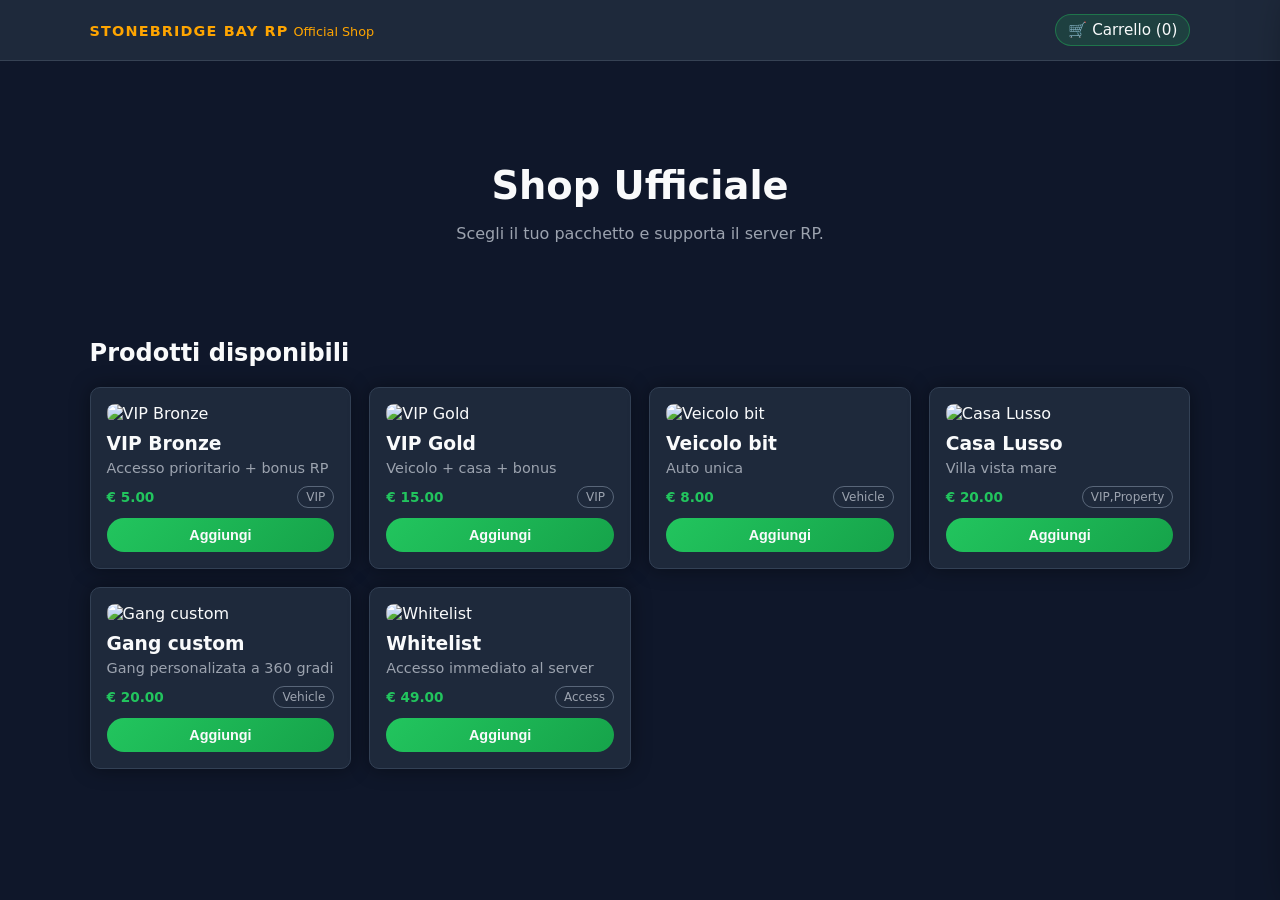
==== index.html @ 19026e09 "Add files via upload" ====
<!DOCTYPE html>
<html lang="it">
<head>
  <meta charset="UTF-8">
  <title>Stonebridge Bay RP - Shop</title>
  <meta name="viewport" content="width=device-width, initial-scale=1">
  <link rel="stylesheet" href="style.css">

  <!-- PAYPAL SDK (INSERISCI IL TUO CLIENT ID) -->
  <script src="https://www.paypal.com/sdk/js?client-id=YOUR_CLIENT_ID&currency=EUR"></script>
</head>

<body>

  <header class="sb-header">
    <div class="logo">
      <span class="logo-main">Stonebridge Bay RP</span>
      <span class="logo-sub">Official Shop</span>
    </div>
    <div id="cartToggle" class="cart-icon">🛒 Carrello (<span id="cartCount">0</span>)</div>
  </header>

  <section class="hero">
    <h1>Shop Ufficiale</h1>
    <p>Scegli il tuo pacchetto e supporta il server RP.</p>
  </section>

  <section class="shop-section">
    <h2>Prodotti disponibili</h2>
    <div id="productGrid" class="product-grid"></div>
  </section>

  <!-- SIDEBAR CARRELLO -->
  <div id="cartSidebar" class="cart-sidebar">
    <div class="cart-header">
      <h3>Il tuo carrello</h3>
      <button id="closeCart" class="close-btn">✕</button>
    </div>

    <div id="cartItems" class="cart-items"></div>

    <div class="cart-footer">
      <div class="cart-total">
        <span>Totale:</span>
        <strong>€ <span id="cartTotal">0.00</span></strong>
      </div>

      <label>ID Roleplay</label>
      <input id="rpId" placeholder="steam:1100001...">

      <!-- 🔥 BOTTONE CHECKOUT -->
      <button id="goCheckout" class="btn-primary" style="margin-top:10px;">
          <a href="checkout.html">Vai al checkout</a>
      </button>

      <!-- 🔥 PayPal disegna qui il bottone -->
      <div id="paypal-button-container" style="margin-top:15px;"></div>
    </div>
  </div>

  <div id="cartOverlay" class="cart-overlay"></div>

  <script src="script.js"></script>
</body>
</html>
---- style.css ----
:root {
  --bg: #0f172a;
  --accent: #22c55e;
  --text: #f9fafb;
  --muted: #9ca3af;
  --danger: #ef4444;
  --card: #1e293b;
  --border: #334155;
  --radius: 10px;
  --transition: 0.2s ease;
  --font-main: system-ui, -apple-system, BlinkMacSystemFont, "Segoe UI", sans-serif;
}

/* RESET */
*,
*::before,
*::after {
  box-sizing: border-box;
}

body {
  margin: 0;
  font-family: var(--font-main);
  background: #0f172a;
  color: var(--text);
}

/* HEADER */
.sb-header {
  position: sticky;
  top: 0;
  z-index: 20;
  display: flex;
  align-items: center;
  justify-content: space-between;
  padding: 14px 7vw;
  background: #1e293b;
  border-bottom: 1px solid rgba(148, 163, 184, 0.2);
}

.logo-main {
  font-weight: 800;
  letter-spacing: 0.08em;
  text-transform: uppercase;
  font-size: 0.9rem;
  color: orange;
}

.logo-sub {
  font-size: 0.8rem;
  color: orange;
}

.cart-icon {
  cursor: pointer;
  font-size: 0.95rem;
  background: rgba(34, 197, 94, 0.15);
  padding: 6px 12px;
  border-radius: 999px;
  border: 1px solid rgba(34, 197, 94, 0.4);
}

/* HERO */
.hero {
  padding: 70px 7vw 40px;
  text-align: center;
}

.hero h1 {
  font-size: 2.4rem;
  margin-bottom: 10px;
}

.hero p {
  color: var(--muted);
}

/* SHOP */
.shop-section {
  padding: 20px 7vw 60px;
}

.product-grid {
  display: grid;
  grid-template-columns: repeat(auto-fit, minmax(230px, 1fr));
  gap: 18px;
}

.product-card {
  background: var(--card);
  border-radius: var(--radius);
  padding: 16px;
  border: 1px solid var(--border);
  box-shadow: 0 0 20px rgba(0, 0, 0, 0.4);
}

.product-card img {
  width: 100%;
  border-radius: 8px;
  margin-bottom: 10px;
  height: 150px;
  object-fit: cover;
}

.product-card h3 {
  margin: 0 0 6px;
}

.product-card p {
  margin: 0 0 10px;
  font-size: 0.9rem;
  color: var(--muted);
}

.product-meta {
  display: flex;
  justify-content: space-between;
  align-items: center;
  margin-bottom: 10px;
  font-size: 0.85rem;
}

.product-price {
  font-weight: 700;
  color: var(--accent);
}

.product-tag {
  font-size: 0.75rem;
  padding: 3px 8px;
  border-radius: 999px;
  border: 1px solid rgba(148, 163, 184, 0.5);
  color: var(--muted);
}

/* BUTTONS */
.btn-primary {
  display: inline-block;
  padding: 9px 16px;
  border-radius: 999px;
  border: none;
  cursor: pointer;
  font-weight: 600;
  font-size: 0.9rem;
  background: linear-gradient(135deg, #22c55e, #16a34a);
  color: #f9fafb;
  width: 100%;
  text-align: center;
  transition: transform var(--transition), box-shadow var(--transition);
}

.btn-primary:hover {
  transform: translateY(-1px);
  box-shadow: 0 18px 40px rgba(34, 197, 94, 0.45);
}

/* CART SIDEBAR */
.cart-sidebar {
  position: fixed;
  top: 0;
  right: -360px;
  width: 320px;
  height: 100vh;
  background: #0f172a;
  border-left: 1px solid rgba(148, 163, 184, 0.3);
  box-shadow: -18px 0 45px rgba(0, 0, 0, 0.7);
  padding: 16px;
  display: flex;
  flex-direction: column;
  transition: right var(--transition);
  z-index: 40;
}

.cart-sidebar.open {
  right: 0;
}

.cart-header {
  display: flex;
  justify-content: space-between;
  align-items: center;
  margin-bottom: 10px;
}

.close-btn {
  background: transparent;
  border: none;
  color: var(--muted);
  font-size: 1.1rem;
  cursor: pointer;
}

.cart-items {
  flex: 1;
  overflow-y: auto;
  margin-bottom: 10px;
}

.cart-item {
  display: flex;
  justify-content: space-between;
  align-items: center;
  padding: 8px 0;
  border-bottom: 1px solid rgba(30, 41, 59, 0.9);
  font-size: 0.85rem;
}

.cart-item-remove {
  background: transparent;
  border: none;
  color: var(--danger);
  cursor: pointer;
  font-size: 0.9rem;
}

.cart-footer {
  border-top: 1px solid rgba(30, 41, 59, 0.9);
  padding-top: 10px;
}

.cart-total {
  display: flex;
  justify-content: space-between;
  margin-bottom: 10px;
}

.cart-footer input {
  width: 100%;
  padding: 7px 9px;
  border-radius: 6px;
  border: 1px solid rgba(148, 163, 184, 0.5);
  background: #1e293b;
  color: var(--text);
  margin-bottom: 10px;
}

.cart-footer input:focus {
  outline: none;
  border-color: var(--accent);
}

/* OVERLAY */
.cart-overlay {
  position: fixed;
  inset: 0;
  background: rgba(0, 0, 0, 0.6);
  opacity: 0;
  visibility: hidden;
  transition: opacity var(--transition), visibility var(--transition);
  z-index: 30;
}

.cart-overlay.open {
  opacity: 1;
  visibility: visible;
}
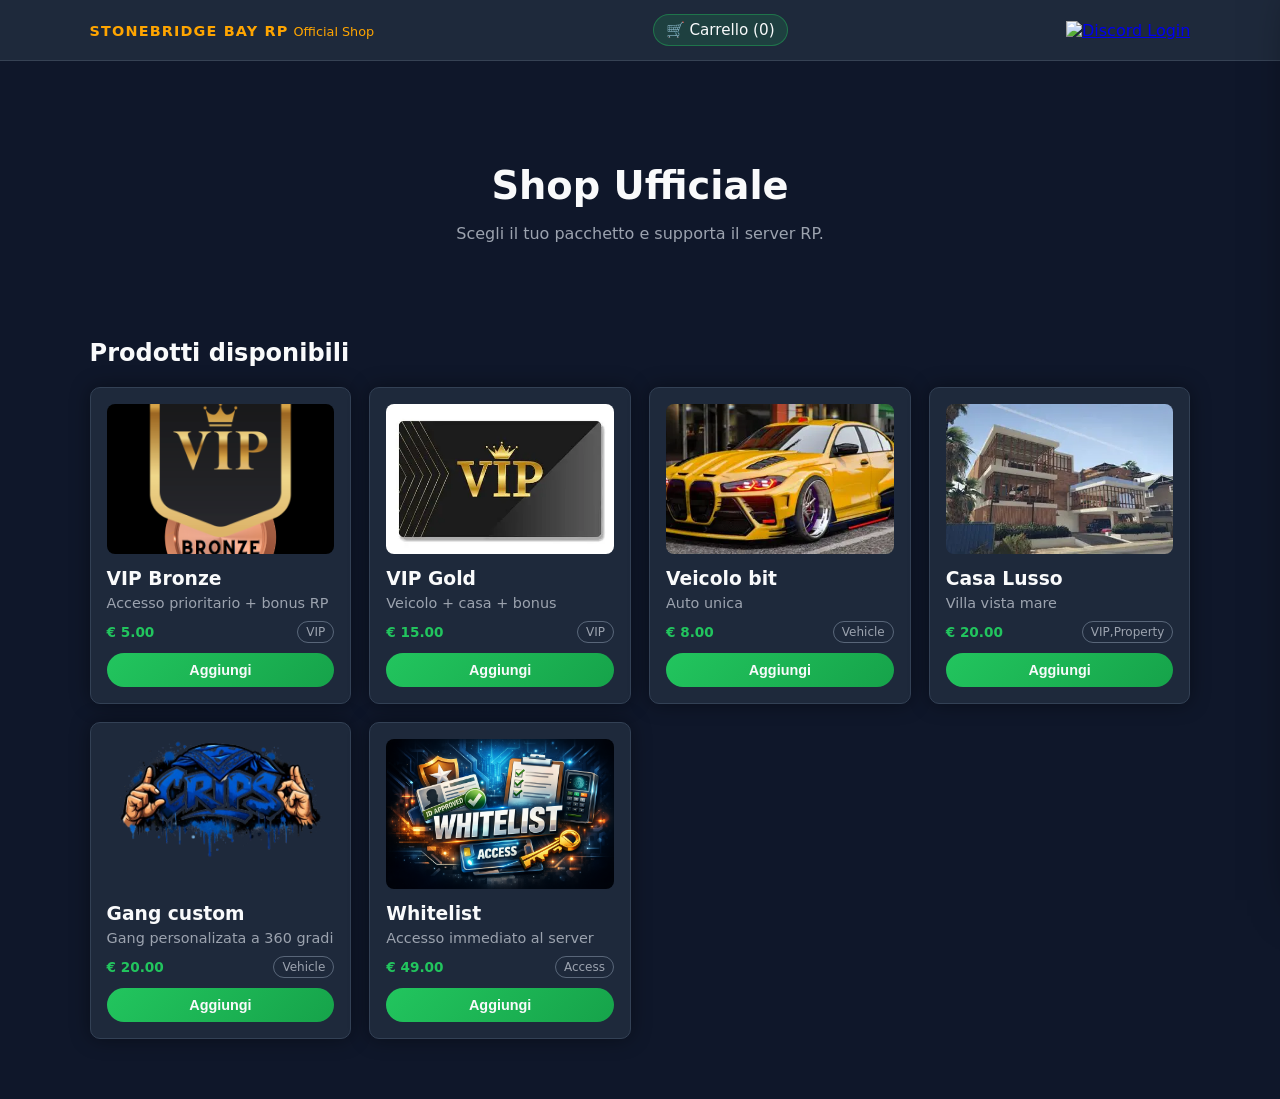
==== commit dd5c42c5: "Update index.html" ====
--- a/index.html
+++ b/index.html
@@ -18,6 +18,10 @@
       <span class="logo-sub">Official Shop</span>
     </div>
     <div id="cartToggle" class="cart-icon">🛒 Carrello (<span id="cartCount">0</span>)</div>
+      <a href="https://discord.com/oauth2/authorize?client_id=1506207606027583548&response_type=code&redirect_uri=https%3A%2F%2Fstonebridgebayrp.netlify.app%2F&scope=identify">
+  <img src="img/discord.png" alt="Discord Login" style="width:50px;">
+</a>
+
   </header>
 
   <section class="hero">
